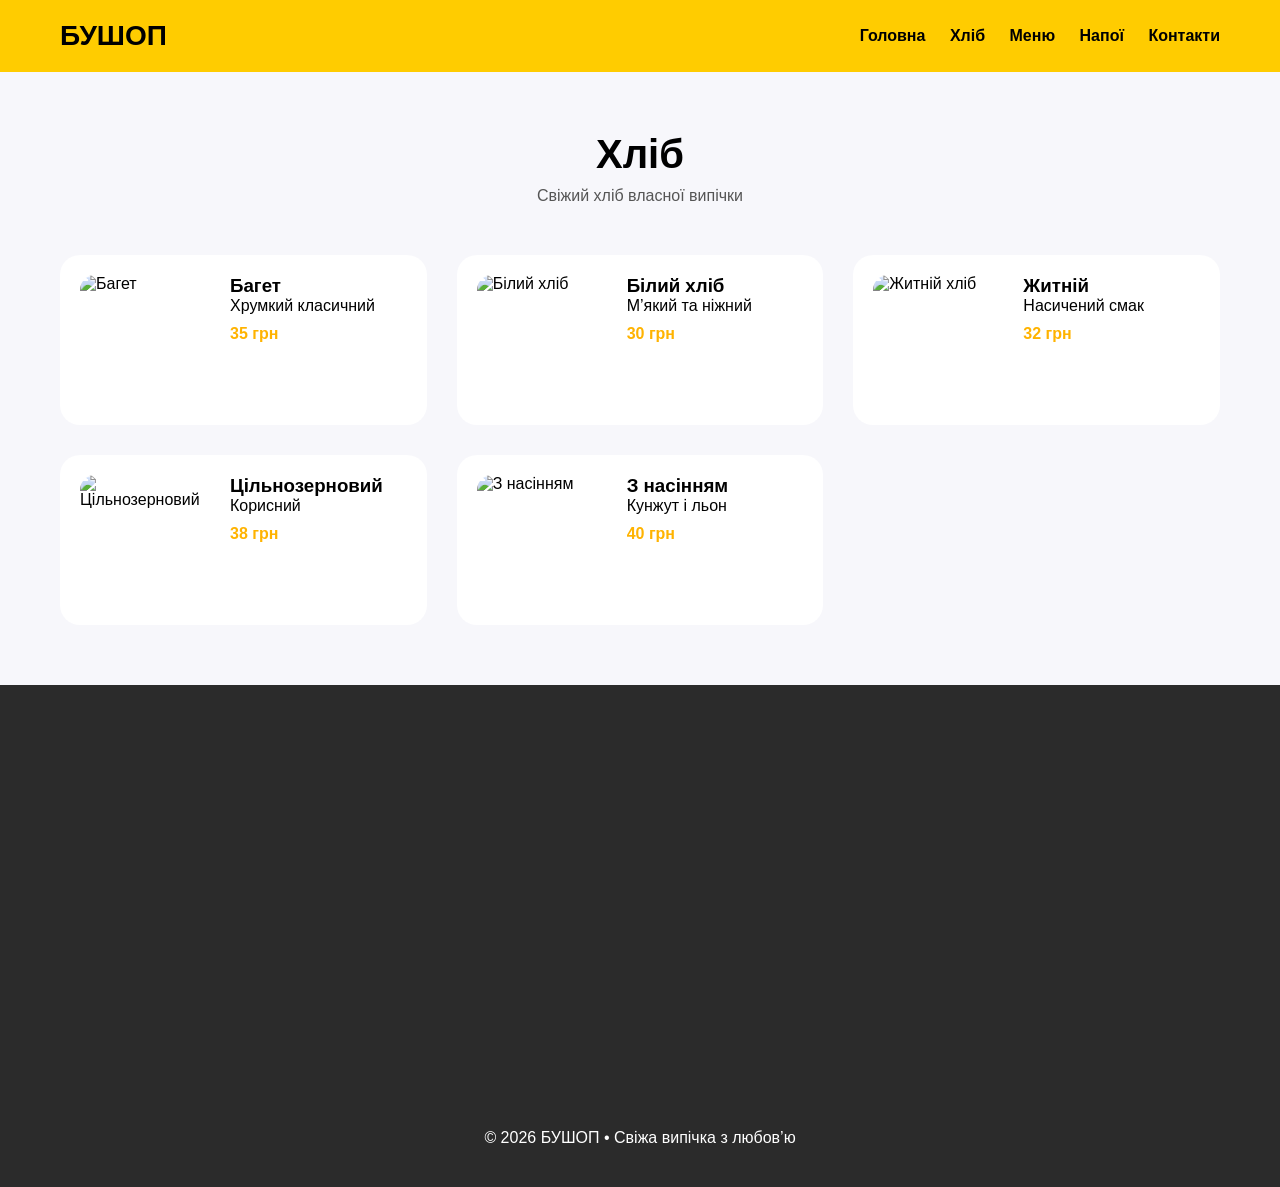
==== bread.html @ 357dab62 "Add files via upload" ====
<!DOCTYPE html>
<html lang="uk">
<head>
    <meta charset="UTF-8">
    <title>БУШОП | Хліб</title>
    <meta name="viewport" content="width=device-width, initial-scale=1.0">
    <link rel="stylesheet" href="./bread.css">
</head>
<body>

<header class="header">
    <div class="container">
        <div class="logo">БУШОП</div>
        <nav class="menu">
            <a href="./index.html">Головна</a>
            <a href="./bread.html">Хліб</a>
            <a href="./menu.html">Меню</a>
            <a href="./drinks.html">Напої</a>
            <a href="#">Контакти</a>
        </nav>
    </div>
</header>


<main class="menu-page">
    <h1>Хліб</h1>
    <p class="menu-desc">Свіжий хліб власної випічки</p>

    <div class="menu-grid">

        <div class="menu-item">
            <img src="https://images.unsplash.com/photo-1608198093002-ad4e005484ec" alt="Багет">
            <div class="menu-info">
                <h3>Багет</h3>
                <p>Хрумкий класичний</p>
                <span>35 грн</span>
            </div>
        </div>

        <div class="menu-item">
            <img src="https://images.unsplash.com/photo-1549931319-a545dcf3bc73" alt="Білий хліб">
            <div class="menu-info">
                <h3>Білий хліб</h3>
                <p>М’який та ніжний</p>
                <span>30 грн</span>
            </div>
        </div>

        <div class="menu-item">
            <img src="https://images.unsplash.com/photo-1509440159596-0249088772ff" alt="Житній хліб">
            <div class="menu-info">
                <h3>Житній</h3>
                <p>Насичений смак</p>
                <span>32 грн</span>
            </div>
        </div>

        <div class="menu-item">
            <img src="https://images.unsplash.com/photo-1585478259715-4d3c2e8d4b58" alt="Цільнозерновий">
            <div class="menu-info">
                <h3>Цільнозерновий</h3>
                <p>Корисний</p>
                <span>38 грн</span>
            </div>
        </div>

        <div class="menu-item">
            <img src="https://images.unsplash.com/photo-1608198093002-ad4e005484ec" alt="З насінням">
            <div class="menu-info">
                <h3>З насінням</h3>
                <p>Кунжут і льон</p>
                <span>40 грн</span>

            </div>
        </div>

    </div>
</main>

<footer class="footer">
    <iframe width="500" height="400" src="https://www.youtube.com/embed/w18CnMd_6vI" title="Хлеб и Рама 02" frameborder="0" allow="accelerometer; autoplay; clipboard-write; encrypted-media; gyroscope; picture-in-picture; web-share" referrerpolicy="strict-origin-when-cross-origin" allowfullscreen></iframe>

    <div class="container">
        <p>© 2026 БУШОП • Свіжа випічка з любов’ю</p>
    </div>
</footer>

</body>
</html>
---- bread.css ----
* {
    margin: 0;
    padding: 0;
    box-sizing: border-box;
    font-family: Arial, sans-serif;
}

body {
    background: #f7f7fb;
}

/* ===== HEADER ===== */
.header {
    background: #ffcc00;
    padding: 20px 0;
}
.container {
    max-width: 1200px;
    margin: 0 auto;
    padding: 0 20px;
}

.header .container {
    display: flex;
    justify-content: space-between;
    align-items: center;
}

.logo {
    font-size: 28px;
    font-weight: bold;
}

.menu a {
    margin-left: 20px;
    text-decoration: none;
    color: #000;
    font-weight: bold;
    transition: 0.3s;
}

.menu a:hover {
    color: #fff;
}


.menu-page {
    padding: 60px;
}

.menu-page h1 {
    text-align: center;
    font-size: 40px;
    margin-bottom: 10px;
}

.menu-desc {
    text-align: center;
    margin-bottom: 50px;
    color: #555;
}

.menu-grid {
    display: grid;
    grid-template-columns: repeat(auto-fit, minmax(320px, 1fr));
    gap: 30px;
}

.menu-item {
    background: white;
    border-radius: 20px;
    display: flex;
    gap: 20px;
    padding: 20px;
    transition: 0.3s;
}

.menu-item:hover {
    transform: translateY(-8px);
    box-shadow: 0 15px 30px rgba(0,0,0,0.2);
}

.menu-item img {
    width: 130px;
    height: 130px;
    object-fit: cover;
    border-radius: 15px;
}

.menu-info span {
    display: block;
    margin-top: 10px;
    font-weight: bold;
    color: #ffb300;
}

.footer {
    background: #2b2b2b;
    color: white;
    padding: 40px 0;
    text-align: center;
}

.socials img {
    width: 40px;
    margin: 10px;
    transition: 0.3s;
}

.socials img:hover {
    transform: scale(1.2);
}
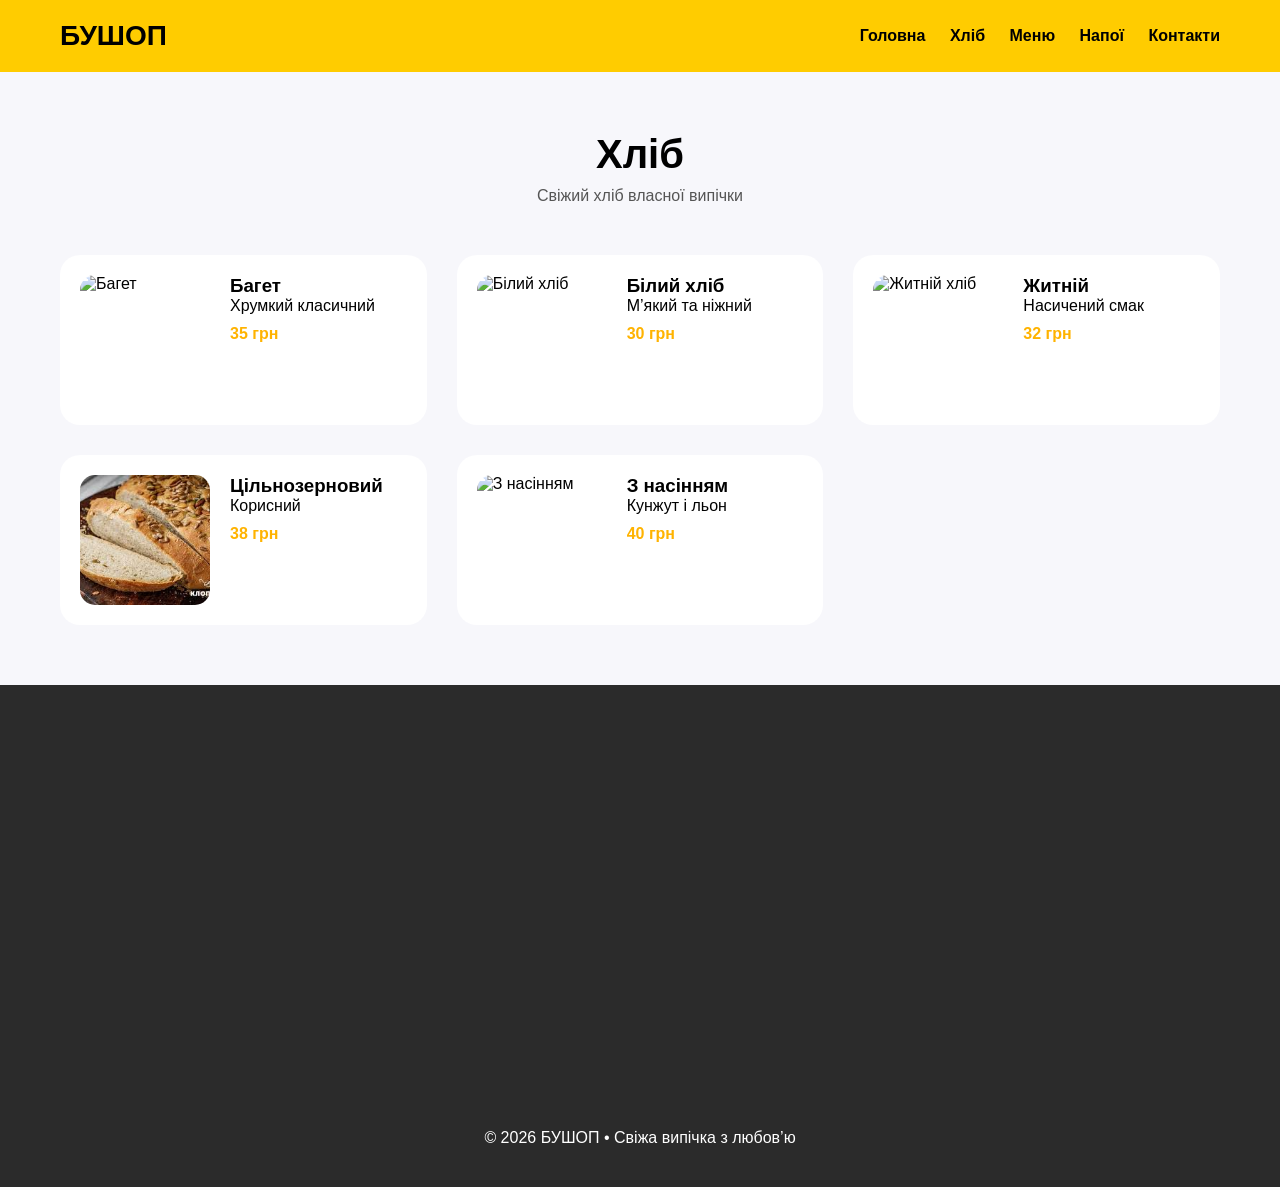
==== commit 88ceab8a: "Update bread.html" ====
--- a/bread.html
+++ b/bread.html
@@ -56,7 +56,7 @@
         </div>
 
         <div class="menu-item">
-            <img src="https://images.unsplash.com/photo-1585478259715-4d3c2e8d4b58" alt="Цільнозерновий">
+            <img src="[data-uri]" alt="Цільнозерновий">
             <div class="menu-info">
                 <h3>Цільнозерновий</h3>
                 <p>Корисний</p>
@@ -86,4 +86,4 @@
 </footer>
 
 </body>
-</html>+</html>
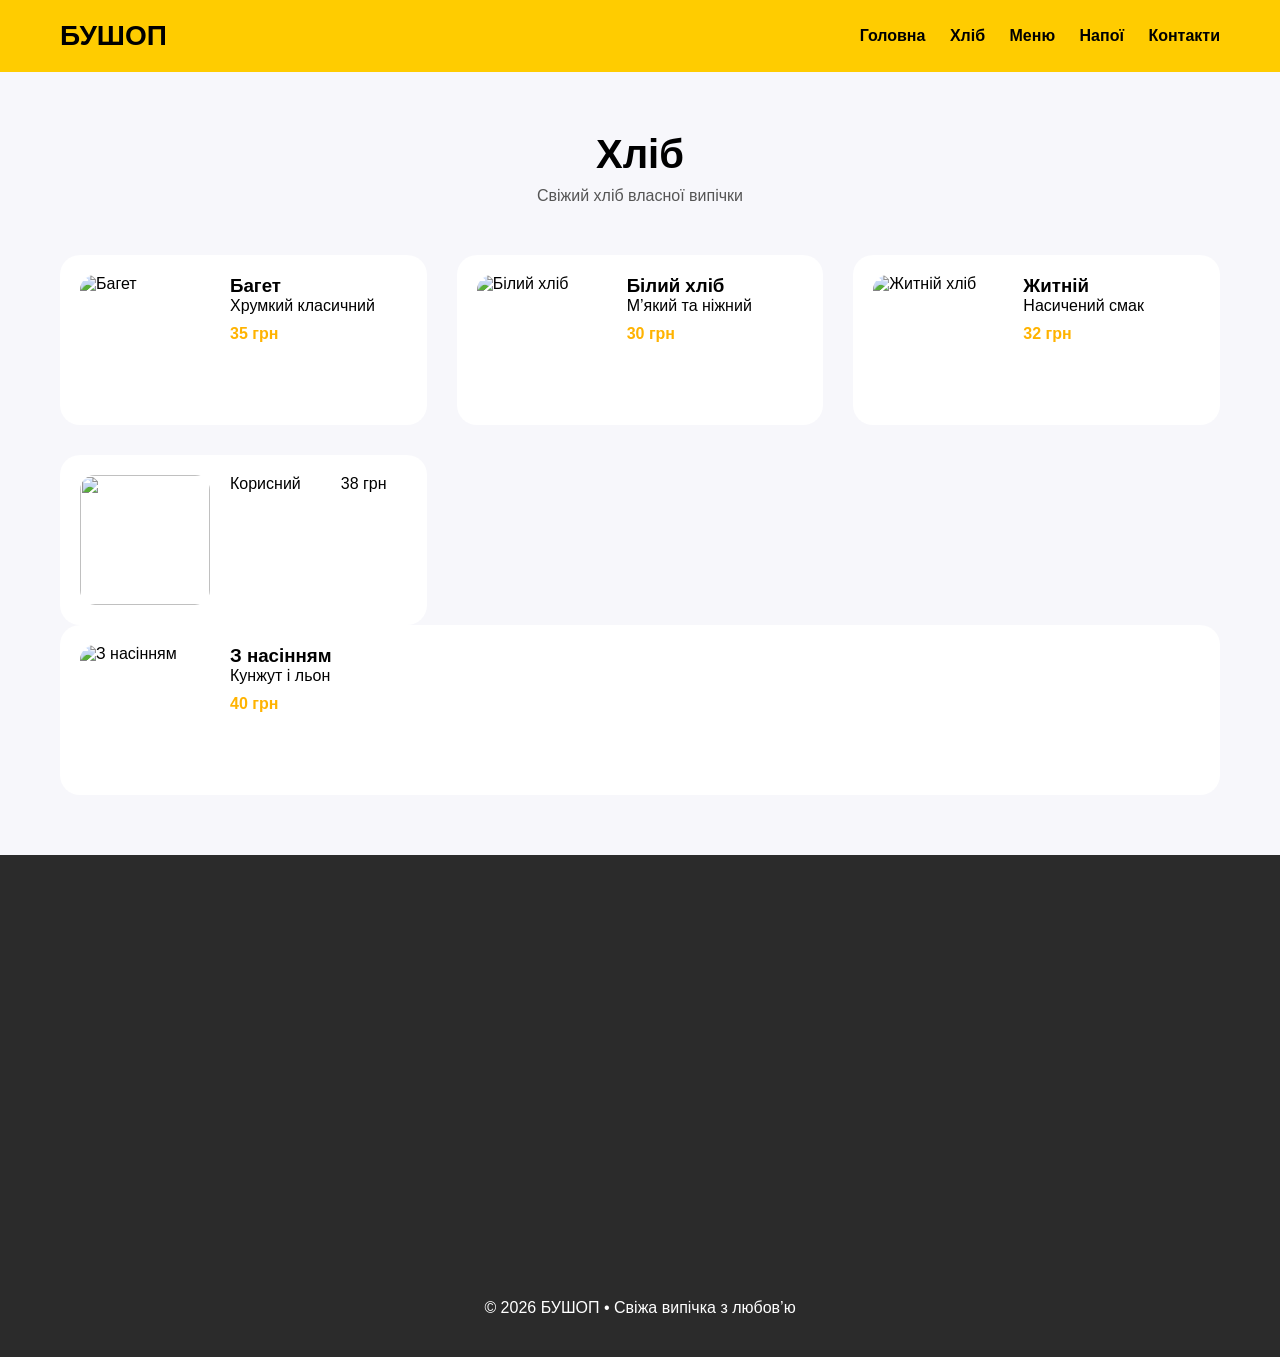
==== commit 970d08d5: "Update bread.html" ====
--- a/bread.html
+++ b/bread.html
@@ -56,9 +56,7 @@
         </div>
 
         <div class="menu-item">
-            <img src="[data-uri]" alt="Цільнозерновий">
-            <div class="menu-info">
-                <h3>Цільнозерновий</h3>
+          <img src="blob:https://web.telegram.org/42a3dd18-f8e9-4cc1-89d8-a86714f7a9ec"
                 <p>Корисний</p>
                 <span>38 грн</span>
             </div>
